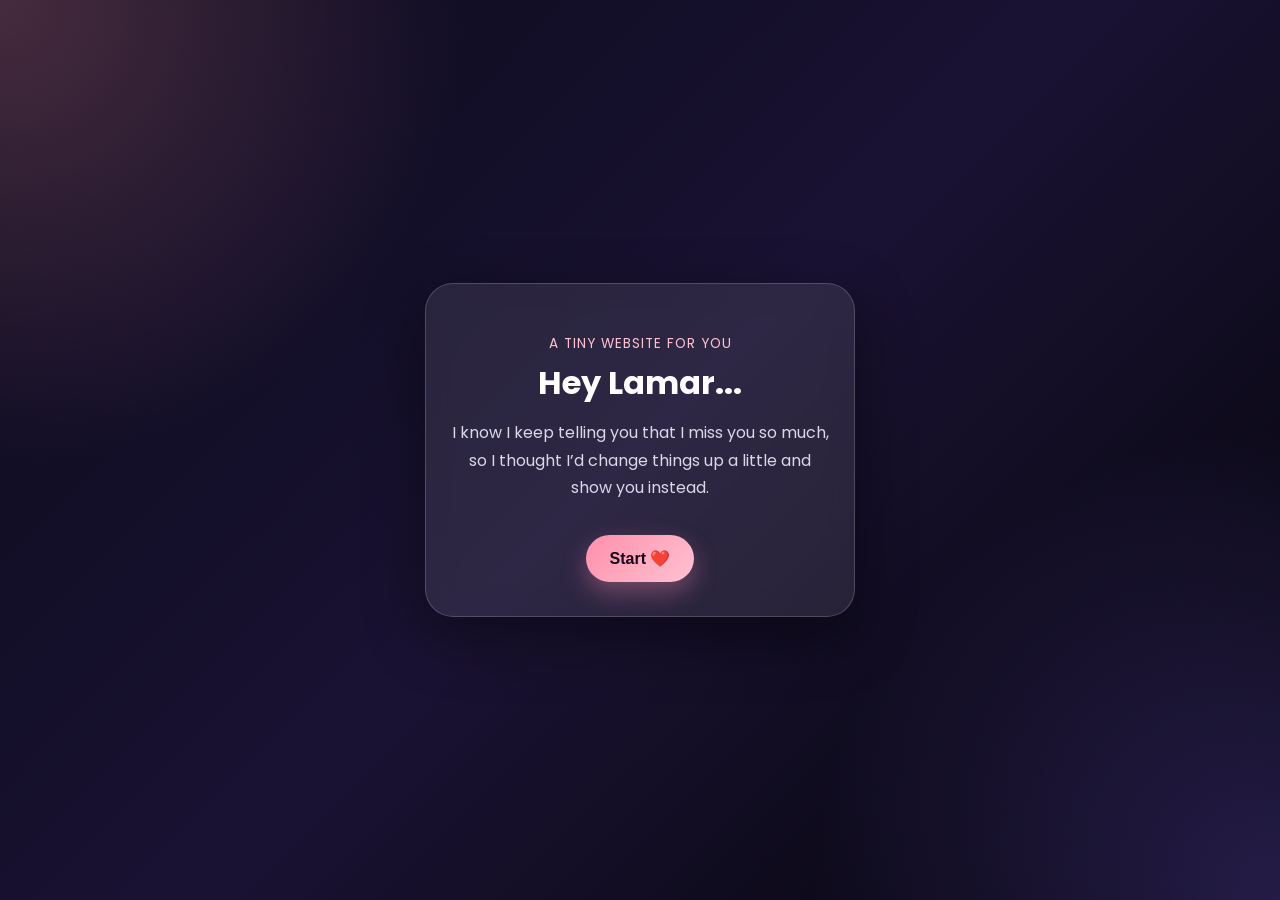
==== index.html @ 51981343 "Add Lamar website" ====
<!DOCTYPE html>
<html lang="en">
<head>
  <meta charset="UTF-8" />
  <meta name="viewport" content="width=device-width, initial-scale=1.0" />
  <title>For Lamar</title>

  <link rel="stylesheet" href="style.css" />
</head>
<body>

  <main class="app">

    <!-- Screen 1: Opening -->
    <section class="screen active" id="screen-1">
      <div class="card">
        <p class="small-text">A tiny website for you</p>
        <h1>Hey Lamar...</h1>
        <p>
          I know I keep telling you that I miss you so much,
          so I thought I’d change things up a little and show you instead.
        </p>
        <button class="main-btn" onclick="goToScreen(2)">Start ❤️</button>
      </div>
    </section>

    <!-- Screen 2: Trick Question -->
    <section class="screen" id="screen-2">
      <div class="card">
        <p class="small-text">Very important question...</p>
        <h1>Who misses the other more?</h1>

        <div class="button-row">
          <button class="main-btn" onclick="chooseFhaid()">Fhaid</button>
          <button class="main-btn secondary-btn" id="lamar-btn">Lamar</button>
        </div>

        <p class="hidden-message" id="correct-message">
          Correct. Obviously.<br />
          I miss you way more.
        </p>

        <button class="main-btn hidden" id="continue-btn" onclick="goToScreen(3)">
          Continue
        </button>
      </div>
    </section>

    <!-- Screen 3: Distance -->
    <section class="screen" id="screen-3">
      <div class="card">
        <p class="small-text">The annoying distance</p>
        <h1>Kuwait 🇰🇼 ↔ Jeddah 🇸🇦</h1>

        <p class="distance-number">Around 1,200 km apart...</p>
        <p>which is rude, honestly.</p>

        <p>
          But somehow, you still feel close to me.
        </p>

        <button class="main-btn" onclick="goToScreen(4)">Keep going</button>
      </div>
    </section>

    <!-- Screen 4: Reasons Generator -->
    <section class="screen" id="screen-4">
      <div class="card">
        <p class="small-text">This button has work to do</p>
        <h1>Reasons I miss you</h1>

        <p>
          I could list the reasons forever, so here’s a button that tries its best.
        </p>

        <div class="reason-box" id="reason-box">
          Tap the button. I dare you.
        </div>

        <button class="main-btn" onclick="generateReason()">
          Give me a reason
        </button>

        <button class="main-btn secondary-btn" onclick="goToScreen(5)">
          One last thing
        </button>
      </div>
    </section>

    <!-- Screen 5: Final Message -->
    <section class="screen" id="screen-5">
      <div class="card">
        <p class="small-text">One last thing...</p>
        <h1>The distance is annoying...</h1>

        <p>
          but missing you just reminds me how much you mean to me.
        </p>

        <h2>I miss you, Lamar ❤️</h2>
        <p class="signature">— Fhaid</p>

        <button class="main-btn" onclick="goToScreen(1)">
          Start again
        </button>
      </div>
    </section>

  </main>

  <script src="script.js"></script>
</body>
</html>
---- style.css ----
@import url('https://fonts.googleapis.com/css2?family=Poppins:wght@400;600;800&display=swap');

* {
  box-sizing: border-box;
}

body {
  margin: 0;
  font-family: 'Poppins', sans-serif;
  background:
    radial-gradient(circle at top left, rgba(255, 143, 171, 0.25), transparent 30%),
    radial-gradient(circle at bottom right, rgba(130, 96, 255, 0.25), transparent 30%),
    linear-gradient(135deg, #090a1a, #1a1233, #050509);
  color: white;
  min-height: 100vh;
  overflow: hidden;
}

.app {
  width: 100%;
  min-height: 100vh;
  position: relative;
}

.screen {
  display: none;
  min-height: 100vh;
  padding: 24px;
  align-items: center;
  justify-content: center;
  text-align: center;
}

.screen.active {
  display: flex;
}

.card {
  width: 100%;
  max-width: 430px;
  padding: 34px 24px;
  border-radius: 28px;
  background: rgba(255, 255, 255, 0.09);
  border: 1px solid rgba(255, 255, 255, 0.18);
  box-shadow: 0 20px 60px rgba(0, 0, 0, 0.45);
  backdrop-filter: blur(14px);
  animation: popIn 0.45s ease;
}

.small-text {
  color: #ffc2d1;
  font-size: 0.85rem;
  letter-spacing: 1px;
  text-transform: uppercase;
  margin-bottom: 10px;
}

h1 {
  font-size: 2rem;
  line-height: 1.15;
  margin: 0 0 18px;
}

h2 {
  font-size: 1.7rem;
  margin: 24px 0 6px;
  color: #ffc2d1;
}

p {
  color: #d8d8e8;
  font-size: 1rem;
  line-height: 1.7;
}

.main-btn {
  border: none;
  outline: none;
  margin-top: 18px;
  padding: 14px 24px;
  border-radius: 999px;
  background: linear-gradient(135deg, #ff8fab, #ffc2d1);
  color: #170718;
  font-size: 1rem;
  font-weight: 800;
  cursor: pointer;
  box-shadow: 0 10px 25px rgba(255, 143, 171, 0.35);
  transition: transform 0.2s ease, box-shadow 0.2s ease;
}

.main-btn:active {
  transform: scale(0.95);
}

.secondary-btn {
  background: rgba(255, 255, 255, 0.12);
  color: white;
  border: 1px solid rgba(255, 255, 255, 0.22);
}

.button-row {
  display: flex;
  justify-content: center;
  gap: 14px;
  flex-wrap: wrap;
}

.hidden-message {
  display: none;
  margin-top: 24px;
  color: #ffc2d1;
  font-weight: 600;
}

.hidden {
  display: none;
}

.distance-number {
  font-size: 1.25rem;
  font-weight: 800;
  color: #ffc2d1;
  margin-top: 18px;
}

.reason-box {
  margin: 22px 0 6px;
  padding: 18px;
  border-radius: 20px;
  background: rgba(255, 255, 255, 0.10);
  color: #ffffff;
  min-height: 90px;
  display: flex;
  align-items: center;
  justify-content: center;
  line-height: 1.6;
  font-weight: 600;
}

.signature {
  color: #ffc2d1;
  font-weight: 600;
}

#lamar-btn {
  position: relative;
}

@keyframes popIn {
  from {
    opacity: 0;
    transform: translateY(12px) scale(0.98);
  }

  to {
    opacity: 1;
    transform: translateY(0) scale(1);
  }
}
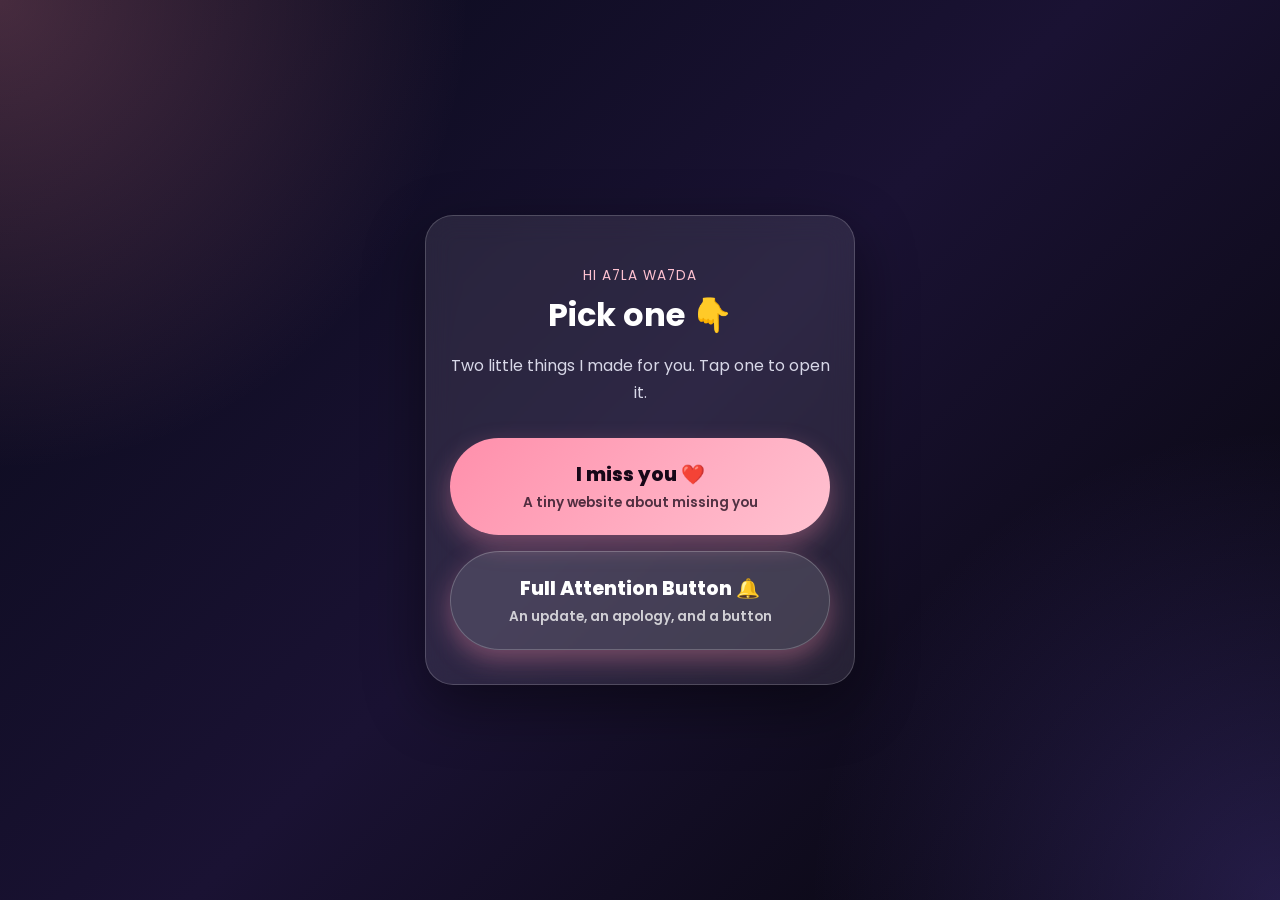
==== commit 6269067e: "Add start menu and patch notes page with Full Attention Button Old home page moved to imissyou.html;" ====
--- a/index.html
+++ b/index.html
@@ -3,111 +3,44 @@
 <head>
   <meta charset="UTF-8" />
   <meta name="viewport" content="width=device-width, initial-scale=1.0" />
-  <title>For Lamar</title>
-
+  <title>For A7la wa7da</title>
   <link rel="stylesheet" href="style.css" />
+  <style>
+    .menu-btn {
+      display: block;
+      width: 100%;
+      margin-top: 16px;
+      padding: 22px 20px;
+      font-size: 1.2rem;
+    }
+    .menu-btn span {
+      display: block;
+      font-size: 0.85rem;
+      font-weight: 600;
+      opacity: 0.75;
+      margin-top: 4px;
+    }
+  </style>
 </head>
 <body>
+  <main class="app">
+    <section class="screen active">
+      <div class="card">
+        <p class="small-text">Hi A7la wa7da</p>
+        <h1>Pick one 👇</h1>
+        <p>Two little things I made for you. Tap one to open it.</p>
 
-  <main class="app">
+        <a class="main-btn menu-btn" href="imissyou.html">
+          I miss you ❤️
+          <span>A tiny website about missing you</span>
+        </a>
 
-    <!-- Screen 1: Opening -->
-    <section class="screen active" id="screen-1">
-      <div class="card">
-        <p class="small-text">A tiny website for you</p>
-        <h1>Hey Lamar...</h1>
-        <p>
-          I know I keep telling you that I miss you so much,
-          so I thought I’d change things up a little and show you instead.
-        </p>
-        <button class="main-btn" onclick="goToScreen(2)">Start ❤️</button>
+        <a class="main-btn secondary-btn menu-btn" href="patch-notes.html">
+          Full Attention Button 🔔
+          <span>An update, an apology, and a button</span>
+        </a>
       </div>
     </section>
-
-    <!-- Screen 2: Trick Question -->
-    <section class="screen" id="screen-2">
-      <div class="card">
-        <p class="small-text">Very important question...</p>
-        <h1>Who misses the other more?</h1>
-
-        <div class="button-row">
-          <button class="main-btn" onclick="chooseFhaid()">Fhaid</button>
-          <button class="main-btn secondary-btn" id="lamar-btn">Lamar</button>
-        </div>
-
-        <p class="hidden-message" id="correct-message">
-          Correct. Obviously.<br />
-          I miss you way more.
-        </p>
-
-        <button class="main-btn hidden" id="continue-btn" onclick="goToScreen(3)">
-          Continue
-        </button>
-      </div>
-    </section>
-
-    <!-- Screen 3: Distance -->
-    <section class="screen" id="screen-3">
-      <div class="card">
-        <p class="small-text">The annoying distance</p>
-        <h1>Kuwait 🇰🇼 ↔ Jeddah 🇸🇦</h1>
-
-        <p class="distance-number">Around 1,200 km apart...</p>
-        <p>which is rude, honestly.</p>
-
-        <p>
-          But somehow, you still feel close to me.
-        </p>
-
-        <button class="main-btn" onclick="goToScreen(4)">Keep going</button>
-      </div>
-    </section>
-
-    <!-- Screen 4: Reasons Generator -->
-    <section class="screen" id="screen-4">
-      <div class="card">
-        <p class="small-text">This button has work to do</p>
-        <h1>Reasons I miss you</h1>
-
-        <p>
-          I could list the reasons forever, so here’s a button that tries its best.
-        </p>
-
-        <div class="reason-box" id="reason-box">
-          Tap the button. I dare you.
-        </div>
-
-        <button class="main-btn" onclick="generateReason()">
-          Give me a reason
-        </button>
-
-        <button class="main-btn secondary-btn" onclick="goToScreen(5)">
-          One last thing
-        </button>
-      </div>
-    </section>
-
-    <!-- Screen 5: Final Message -->
-    <section class="screen" id="screen-5">
-      <div class="card">
-        <p class="small-text">One last thing...</p>
-        <h1>The distance is annoying...</h1>
-
-        <p>
-          but missing you just reminds me how much you mean to me.
-        </p>
-
-        <h2>I miss you, Lamar ❤️</h2>
-        <p class="signature">— Fhaid</p>
-
-        <button class="main-btn" onclick="goToScreen(1)">
-          Start again
-        </button>
-      </div>
-    </section>
-
   </main>
-
-  <script src="script.js"></script>
 </body>
 </html>
--- a/style.css
+++ b/style.css
@@ -74,6 +74,7 @@
 }
 
 .main-btn {
+  font-family: inherit;
   border: none;
   outline: none;
   margin-top: 18px;
@@ -157,3 +158,9 @@
     transform: translateY(0) scale(1);
   }
 }
+
+/* Links styled as buttons (menu + back links) */
+a.main-btn {
+  display: inline-block;
+  text-decoration: none;
+}
